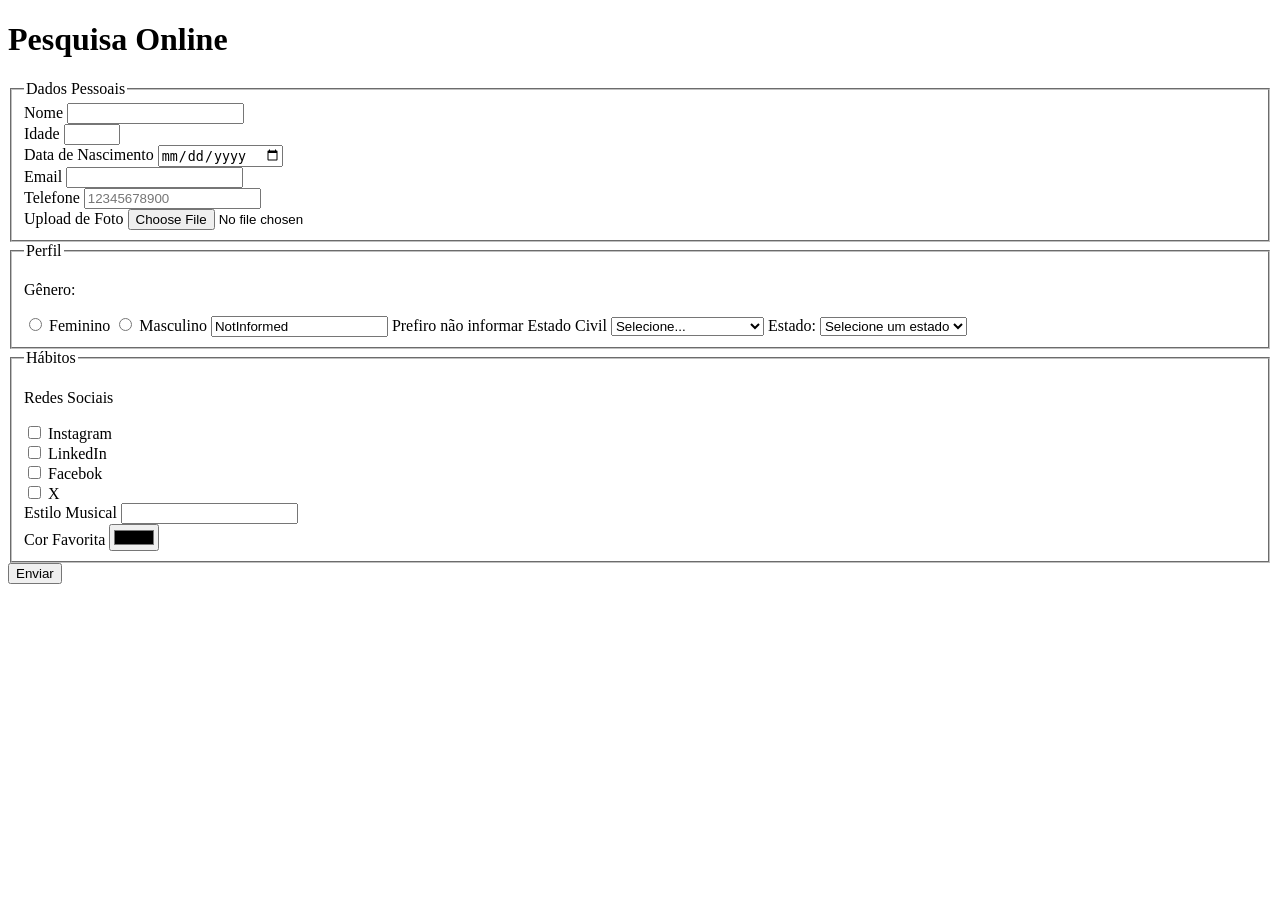
==== index.html @ a770c094 "Adiciona Opcao de Cor" ====
<!DOCTYPE html>
<html lang="pt-br">
<head>
    <meta charset="UTF-8">
    <meta name="viewport" content="width=device-width, initial-scale=1.0">
    <title>Pesquisa Culturama</title>
</head>
<body>
    <header>
        <h1>Pesquisa Online</h1>
    </header>
    <section>
        <form action="" method="get">
             <fieldset>
                
                 
                <legend>Dados Pessoais</legend>
                <label for="name">Nome</label>
                <input id="name" type="text" name="Username" required>
                <br>

                <label for="age">Idade</label>
                <input id="age" type="number" userAge="age" min="12" max="100" required>
                <br>

                <label for="birth">Data de Nascimento</label>
                <input id="birth" type="date" birthDate="birthDate">
                <br>

                <label for="email">Email</label>
                <input id="email" type="email" name="userEmail" required>
                <br>

                <label for="fone">Telefone</label>
                <input id="fone" type="tell" name="userFone" pattern="[0-9]{11}" placeholder="12345678900">
                <br>

                <label for="image">Upload de Foto</label>
                <input id="image" type="file" accept="image/*" name="userImage">
            </fieldset> 
            
            <fieldset>
                <legend>Perfil</legend>
                <p>Gênero: </p>
                <input id="fem" type="radio" name="userGender" value="Feminino" >
                <label for="fem">Feminino</label>

                <input id="masc" type="radio" name="userGender" value="Masculino">
                <label for="masc">Masculino</label> 
                
                <input type="neutro" name="userGender" value="NotInformed">
                <label for="neutro">Prefiro não informar</label>


                <label for="maritialStatus">Estado Civil</label>
                <select name="maritialStatus" id="maritialStatus">
                    <option value="404">Selecione...</option>
                    <option value="casado">Casado</option>
                    <option value="divorciado">Divorciado</option>
                    <option value="separado">Separado</option>
                    <option value="namorado">Namorando</option>
                    <option value="FicantePP">Ficante Premium Plus</option>
                    <option value="FicandoPremium">Ficante Premium</option>
                    <option value="ficando">Ficando</option>
                    <option value="conversando">Conversando</option>
                    <option value="Olhante">Olhante</option>
                    <option value="solteiro">Solteiro</option>
                    <option value="sozinho">Na vacas magras</option>
                </select>

                <label for="userEstade">Estado: </label>
                <select name="userEstade" id="userEstade">
                    <option value="">Selecione um estado</option>
                    <option value="AC">Acre</option>
                    <option value="AL">Alagoas</option>
                    <option value="AP">Amapá</option>
                    <option value="AM">Amazonas</option>
                    <option value="BA">Bahia</option>
                    <option value="CE">Ceará</option>
                    <option value="ES">Espírito Santo</option>
                    <option value="GO">Goiás</option>
                    <option value="MA">Maranhão</option>
                    <option value="MT">Mato Grosso</option>
                    <option value="MS">Mato Grosso do Sul</option>
                    <option value="MG">Minas Gerais</option>
                    <option value="PA">Pará</option>
                    <option value="PB">Paraíba</option>
                    <option value="PR">Paraná</option>
                    <option value="PE">Pernambuco</option>
                    <option value="PI">Piauí</option>
                    <option value="RJ">Rio de Janeiro</option>
                    <option value="RN">Rio Grande do Norte</option>
                    <option value="RS">Rio Grande do Sul</option>
                    <option value="RO">Rondônia</option>
                    <option value="RR">Roraima</option>
                    <option value="SC">Santa Catarina</option>
                    <option value="SP">São Paulo</option>
                    <option value="SE">Sergipe</option>
                    <option value="TO">Tocantins</option>
                    <option value="DF">Distrito Federal</option>
                </select>
            </fieldset>

            <fieldset>
                <legend>Hábitos</legend>
                    <p>Redes Sociais</p>
                <input type="checkbox" name="insta"
                value="insta" id="insta">
                <label for="insta">Instagram</label>
                <br>

                <input type="checkbox" name="linkedin"
                value="linkedIn" id="linkedin">
                <label for="linkedin">LinkedIn</label>
                <br>

                <input type="checkbox" name="facebook"
                value="facebook" id="facebook">
                <label for="facebook">Facebok</label>
                <br>

                <input type="checkbox" name="x"
                value="X" id="x">
                <label for="x">X</label>
                <br>

                <label for="musicStyle">Estilo Musical</label>
                <input list="styleTypes" id="musicStyle" type="text">
                <datalist id="styleTypes">
                    <option value="Rock">
                    <option value="Pop"></option>    
                    <option value="Samba"></option>]
                    <option value="Sertanejo"></option>
                    <option value="Louvor de Adoração"></option>
                </datalist>
                <br>

                <label for="favortieColor">Cor Favorita</label>
                <input type="color" name="UserfavortieColor" id="favortieColor">


            </fieldset>
        
            
            <button type="submit">Enviar</button>
        </form>
    </section>
</body>
</html>
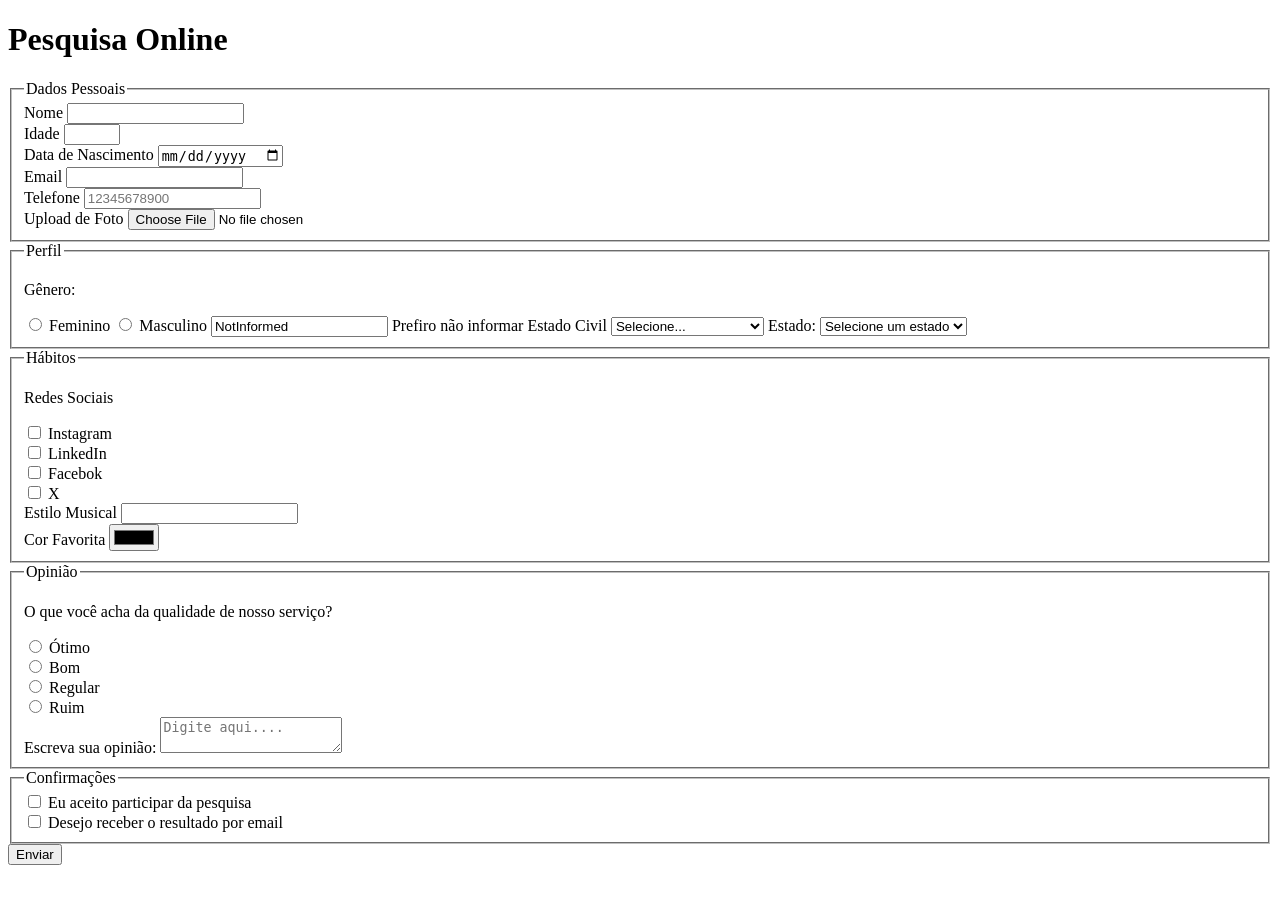
==== commit ecf1725c: "Adiciona sessão de termo da LGPD" ====
--- a/index.html
+++ b/index.html
@@ -140,6 +140,38 @@
 
 
             </fieldset>
+
+            <fieldset>
+                <legend>Opinião</legend>
+                <p>O que você acha da qualidade de nosso serviço? </p>
+                
+                <input type="radio" id="otimo" name="useropinion" value="otima">
+                <label for="otimo">Ótimo</label> <br>
+
+                <input type="radio" id="bom" name="useropinion" value="boa">
+                <label for="bom">Bom</label> <br>
+
+                <input type="radio" id="regular" name="useropinion" value="regular">
+                <label for="regular">Regular</label> <br>
+
+                <input type="radio" id="ruim " name="useropinion" value="ruim">
+                <label for="ruim">Ruim</label> <br>
+
+                <label for="comment">Escreva sua opinião:</label>
+                <textarea name="UserComment" id="comment" placeholder="Digite aqui...."></textarea>
+            </fieldset>
+
+            <fieldset>
+                <legend>Confirmações</legend>
+                <input type="checkbox" name="userLgpd" id="userLgpdTerm" value="true" required>
+                <label for="userLgpdTerm">Eu aceito participar da pesquisa</label> <br>
+
+                <input type="checkbox" name="userGetResults" id="getResults" value="true">
+                <label for="userLgpdTerm">Desejo receber o resultado por email</label> <br>
+
+
+
+            </fieldset>
         
             
             <button type="submit">Enviar</button>
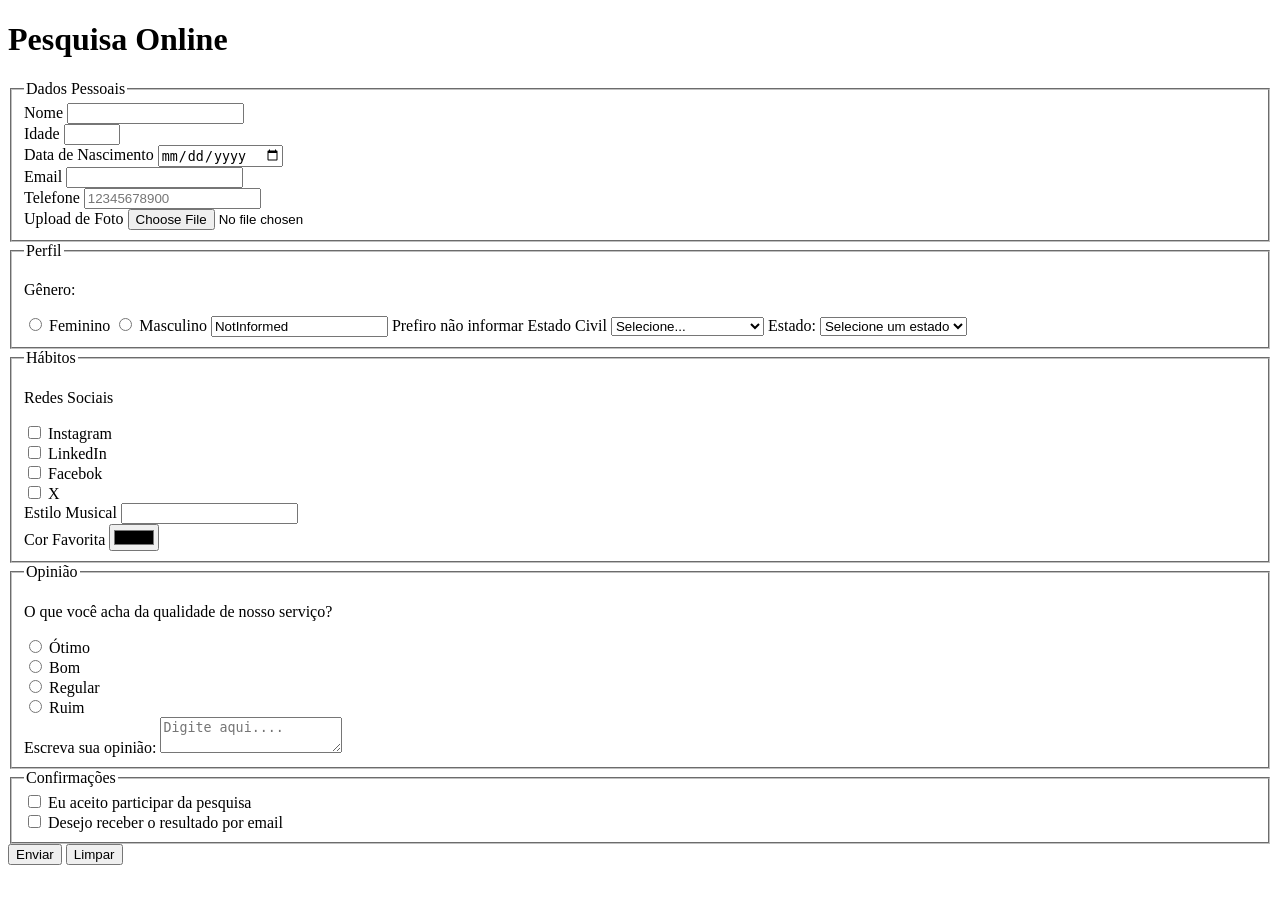
==== commit 4595cea9: "Adiciona botao limpar" ====
--- a/index.html
+++ b/index.html
@@ -168,13 +168,13 @@
 
                 <input type="checkbox" name="userGetResults" id="getResults" value="true">
                 <label for="userLgpdTerm">Desejo receber o resultado por email</label> <br>
+            </fieldset>
 
-
-
-            </fieldset>
+            
         
             
             <button type="submit">Enviar</button>
+            <button type="reset">Limpar</button>
         </form>
     </section>
 </body>
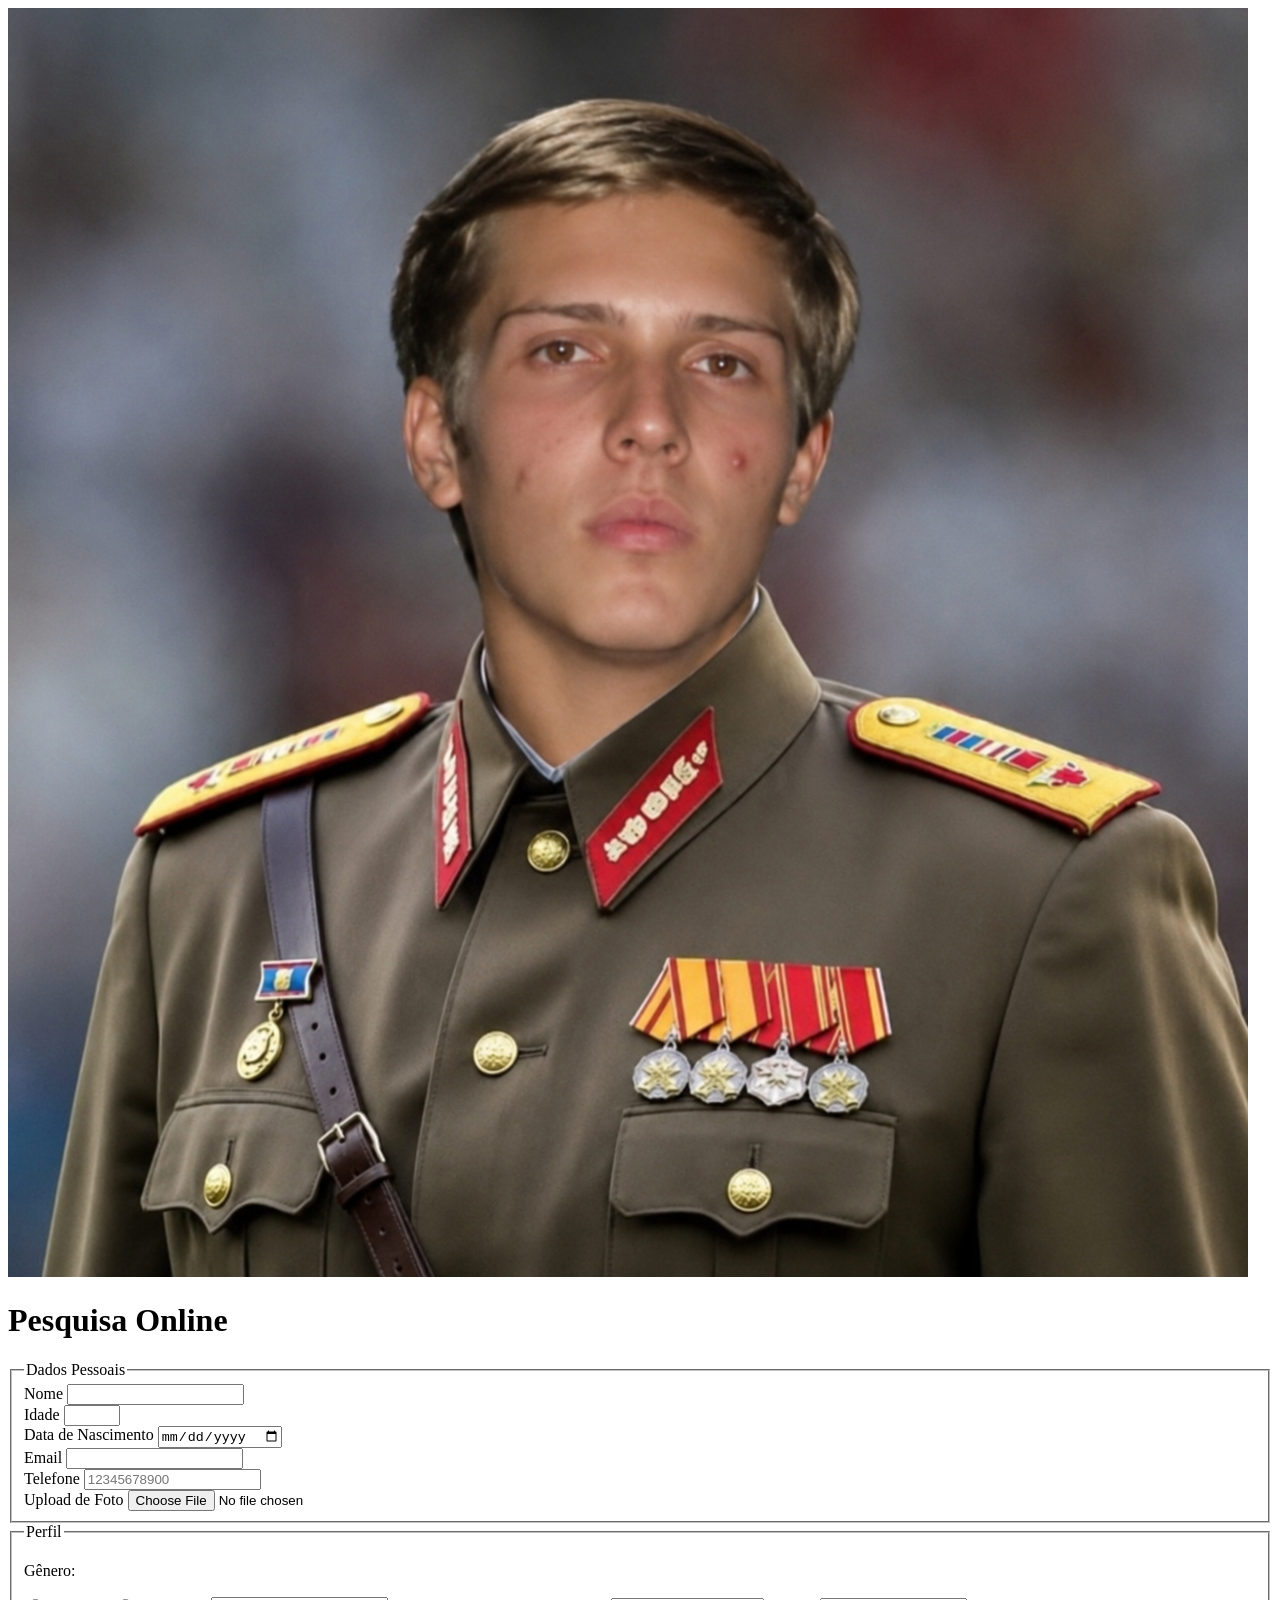
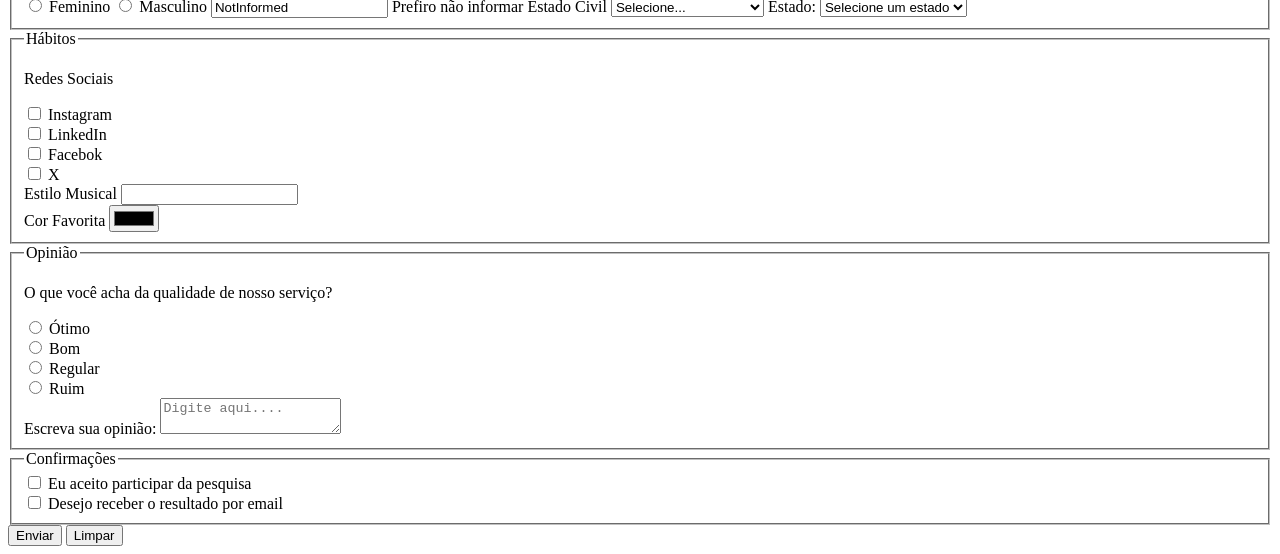
==== commit feb706fd: "Adiciona Logo" ====
--- a/index.html
+++ b/index.html
@@ -3,11 +3,15 @@
 <head>
     <meta charset="UTF-8">
     <meta name="viewport" content="width=device-width, initial-scale=1.0">
+    <link rel="icon" href="img/favicon.png">
     <title>Pesquisa Culturama</title>
+    
 </head>
 <body>
     <header>
+        <img src="img/favicon.png" alt="djulioditador">
         <h1>Pesquisa Online</h1>
+        
     </header>
     <section>
         <form action="" method="get">
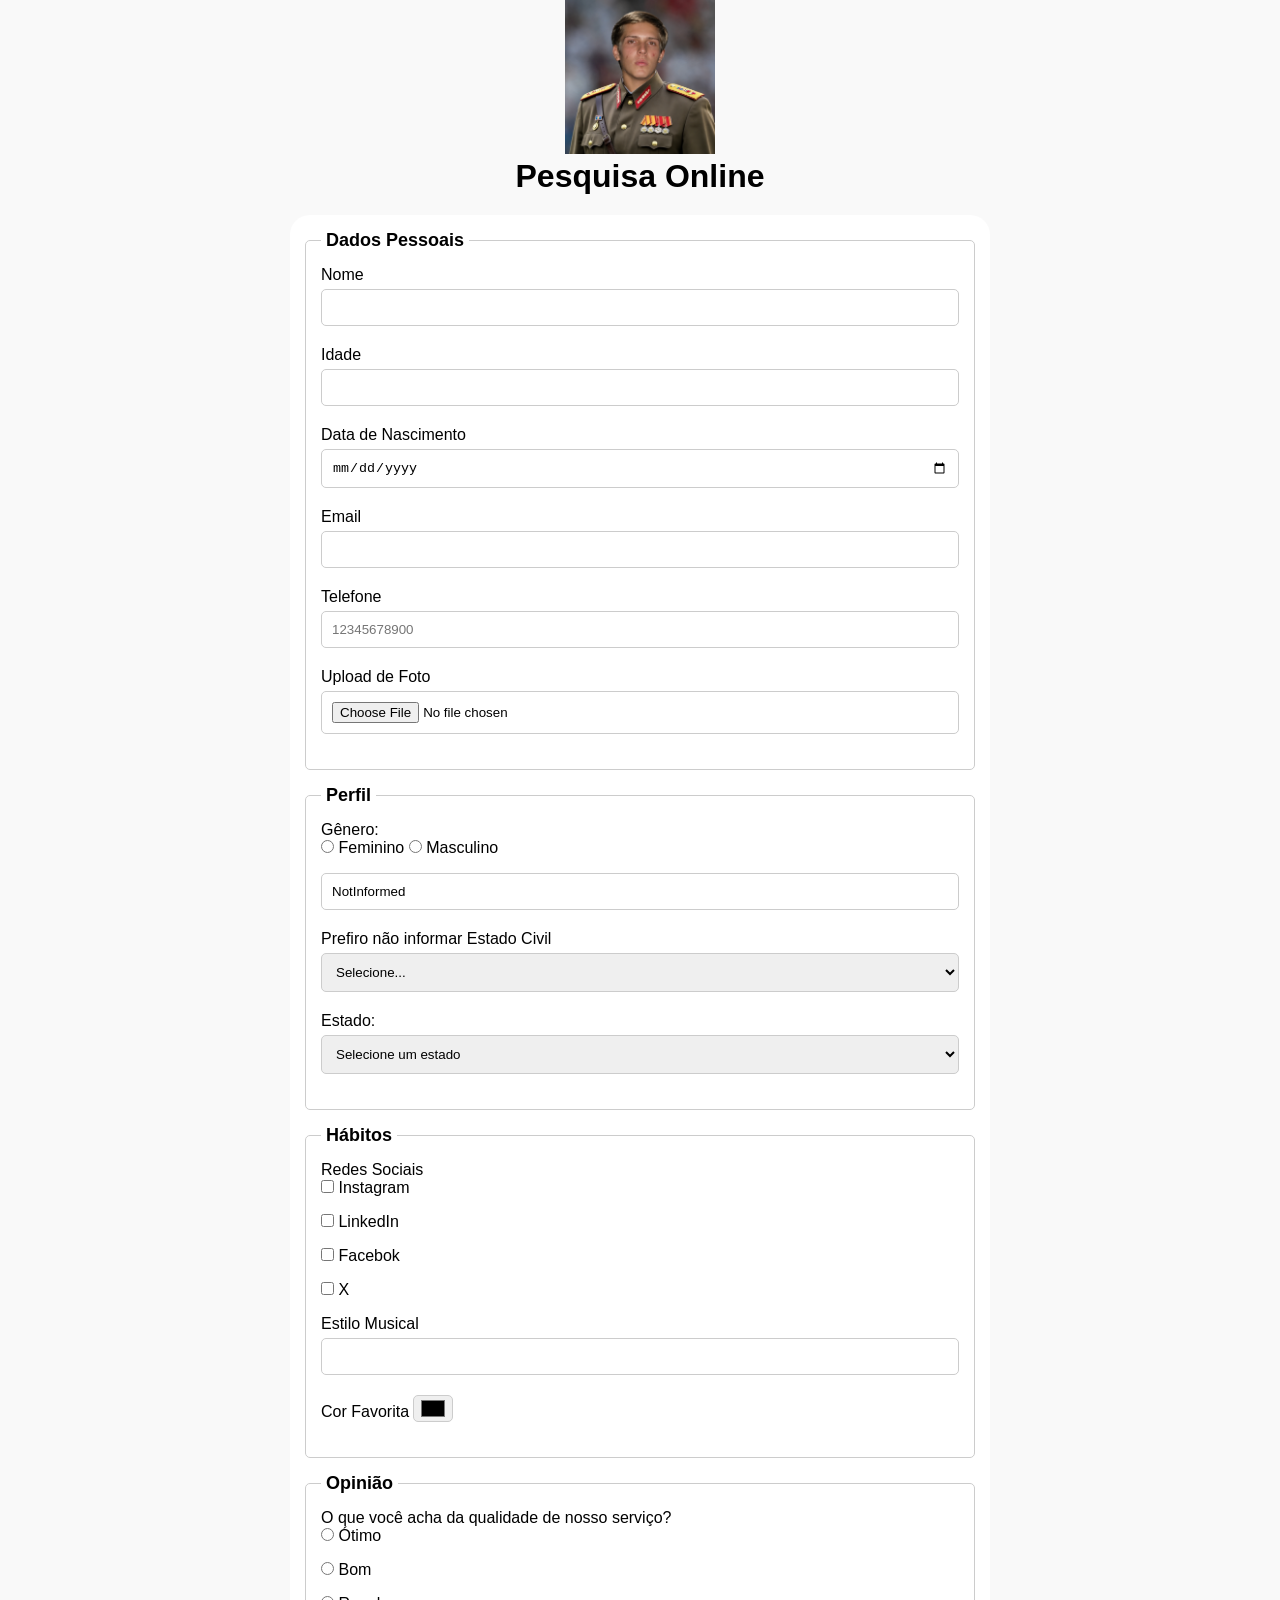
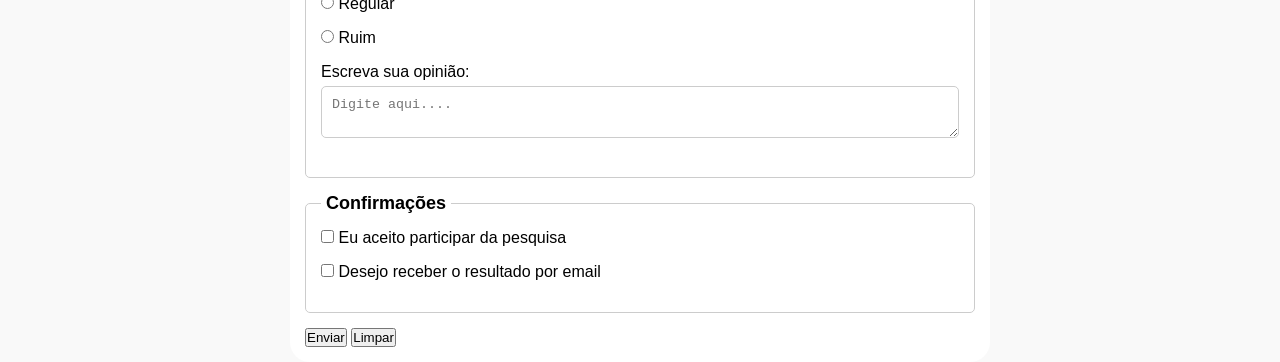
==== commit 4b809ff6: "Estilos dos Campos" ====
--- a/index.html
+++ b/index.html
@@ -3,183 +3,190 @@
 <head>
     <meta charset="UTF-8">
     <meta name="viewport" content="width=device-width, initial-scale=1.0">
+    <link rel="stylesheet" href="styles.css">
     <link rel="icon" href="img/favicon.png">
+    <link rel="preconnect" href="https://fonts.googleapis.com">
+    <link rel="preconnect" href="https://fonts.gstatic.com" crossorigin>
+    <link href="https://fonts.googleapis.com/css2?family=Fjalla+One&family=Work+Sans&display=swap" rel="stylesheet">
     <title>Pesquisa Culturama</title>
     
 </head>
 <body>
-    <header>
-        <img src="img/favicon.png" alt="djulioditador">
-        <h1>Pesquisa Online</h1>
-        
-    </header>
-    <section>
-        <form action="" method="get">
-             <fieldset>
+    <main>
+        <header>
+            <img src="img/favicon.png" alt="djulioditador">
+            <h1>Pesquisa Online</h1>
+            
+        </header>
+        <section>
+            <form action="" method="get">
+                <fieldset>
+                    
+                    
+                    <legend>Dados Pessoais</legend>
+                    <label for="name">Nome</label>
+                    <input id="name" type="text" name="Username" required>
+                    <br>
+
+                    <label for="age">Idade</label>
+                    <input id="age" type="number" userAge="age" min="12" max="100" required>
+                    <br>
+
+                    <label for="birth">Data de Nascimento</label>
+                    <input id="birth" type="date" birthDate="birthDate">
+                    <br>
+
+                    <label for="email">Email</label>
+                    <input id="email" type="email" name="userEmail" required>
+                    <br>
+
+                    <label for="fone">Telefone</label>
+                    <input id="fone" type="tell" name="userFone" pattern="[0-9]{11}" placeholder="12345678900">
+                    <br>
+
+                    <label for="image">Upload de Foto</label>
+                    <input id="image" type="file" accept="image/*" name="userImage">
+                </fieldset> 
                 
-                 
-                <legend>Dados Pessoais</legend>
-                <label for="name">Nome</label>
-                <input id="name" type="text" name="Username" required>
-                <br>
+                <fieldset>
+                    <legend>Perfil</legend>
+                    <p>Gênero: </p>
+                    <input id="fem" type="radio" name="userGender" value="Feminino" >
+                    <label for="fem">Feminino</label>
 
-                <label for="age">Idade</label>
-                <input id="age" type="number" userAge="age" min="12" max="100" required>
-                <br>
-
-                <label for="birth">Data de Nascimento</label>
-                <input id="birth" type="date" birthDate="birthDate">
-                <br>
-
-                <label for="email">Email</label>
-                <input id="email" type="email" name="userEmail" required>
-                <br>
-
-                <label for="fone">Telefone</label>
-                <input id="fone" type="tell" name="userFone" pattern="[0-9]{11}" placeholder="12345678900">
-                <br>
-
-                <label for="image">Upload de Foto</label>
-                <input id="image" type="file" accept="image/*" name="userImage">
-            </fieldset> 
-            
-            <fieldset>
-                <legend>Perfil</legend>
-                <p>Gênero: </p>
-                <input id="fem" type="radio" name="userGender" value="Feminino" >
-                <label for="fem">Feminino</label>
-
-                <input id="masc" type="radio" name="userGender" value="Masculino">
-                <label for="masc">Masculino</label> 
-                
-                <input type="neutro" name="userGender" value="NotInformed">
-                <label for="neutro">Prefiro não informar</label>
+                    <input id="masc" type="radio" name="userGender" value="Masculino">
+                    <label for="masc">Masculino</label> 
+                    
+                    <input type="neutro" name="userGender" value="NotInformed">
+                    <label for="neutro">Prefiro não informar</label>
 
 
-                <label for="maritialStatus">Estado Civil</label>
-                <select name="maritialStatus" id="maritialStatus">
-                    <option value="404">Selecione...</option>
-                    <option value="casado">Casado</option>
-                    <option value="divorciado">Divorciado</option>
-                    <option value="separado">Separado</option>
-                    <option value="namorado">Namorando</option>
-                    <option value="FicantePP">Ficante Premium Plus</option>
-                    <option value="FicandoPremium">Ficante Premium</option>
-                    <option value="ficando">Ficando</option>
-                    <option value="conversando">Conversando</option>
-                    <option value="Olhante">Olhante</option>
-                    <option value="solteiro">Solteiro</option>
-                    <option value="sozinho">Na vacas magras</option>
-                </select>
+                    <label for="maritialStatus">Estado Civil</label>
+                    <select name="maritialStatus" id="maritialStatus">
+                        <option value="404">Selecione...</option>
+                        <option value="casado">Casado</option>
+                        <option value="divorciado">Divorciado</option>
+                        <option value="separado">Separado</option>
+                        <option value="namorado">Namorando</option>
+                        <option value="FicantePP">Ficante Premium Plus</option>
+                        <option value="FicandoPremium">Ficante Premium</option>
+                        <option value="ficando">Ficando</option>
+                        <option value="conversando">Conversando</option>
+                        <option value="Olhante">Olhante</option>
+                        <option value="solteiro">Solteiro</option>
+                        <option value="sozinho">Na vacas magras</option>
+                    </select>
 
-                <label for="userEstade">Estado: </label>
-                <select name="userEstade" id="userEstade">
-                    <option value="">Selecione um estado</option>
-                    <option value="AC">Acre</option>
-                    <option value="AL">Alagoas</option>
-                    <option value="AP">Amapá</option>
-                    <option value="AM">Amazonas</option>
-                    <option value="BA">Bahia</option>
-                    <option value="CE">Ceará</option>
-                    <option value="ES">Espírito Santo</option>
-                    <option value="GO">Goiás</option>
-                    <option value="MA">Maranhão</option>
-                    <option value="MT">Mato Grosso</option>
-                    <option value="MS">Mato Grosso do Sul</option>
-                    <option value="MG">Minas Gerais</option>
-                    <option value="PA">Pará</option>
-                    <option value="PB">Paraíba</option>
-                    <option value="PR">Paraná</option>
-                    <option value="PE">Pernambuco</option>
-                    <option value="PI">Piauí</option>
-                    <option value="RJ">Rio de Janeiro</option>
-                    <option value="RN">Rio Grande do Norte</option>
-                    <option value="RS">Rio Grande do Sul</option>
-                    <option value="RO">Rondônia</option>
-                    <option value="RR">Roraima</option>
-                    <option value="SC">Santa Catarina</option>
-                    <option value="SP">São Paulo</option>
-                    <option value="SE">Sergipe</option>
-                    <option value="TO">Tocantins</option>
-                    <option value="DF">Distrito Federal</option>
-                </select>
-            </fieldset>
+                    <label for="userEstade">Estado: </label>
+                    <select name="userEstade" id="userEstade">
+                        <option value="">Selecione um estado</option>
+                        <option value="AC">Acre</option>
+                        <option value="AL">Alagoas</option>
+                        <option value="AP">Amapá</option>
+                        <option value="AM">Amazonas</option>
+                        <option value="BA">Bahia</option>
+                        <option value="CE">Ceará</option>
+                        <option value="ES">Espírito Santo</option>
+                        <option value="GO">Goiás</option>
+                        <option value="MA">Maranhão</option>
+                        <option value="MT">Mato Grosso</option>
+                        <option value="MS">Mato Grosso do Sul</option>
+                        <option value="MG">Minas Gerais</option>
+                        <option value="PA">Pará</option>
+                        <option value="PB">Paraíba</option>
+                        <option value="PR">Paraná</option>
+                        <option value="PE">Pernambuco</option>
+                        <option value="PI">Piauí</option>
+                        <option value="RJ">Rio de Janeiro</option>
+                        <option value="RN">Rio Grande do Norte</option>
+                        <option value="RS">Rio Grande do Sul</option>
+                        <option value="RO">Rondônia</option>
+                        <option value="RR">Roraima</option>
+                        <option value="SC">Santa Catarina</option>
+                        <option value="SP">São Paulo</option>
+                        <option value="SE">Sergipe</option>
+                        <option value="TO">Tocantins</option>
+                        <option value="DF">Distrito Federal</option>
+                    </select>
+                </fieldset>
 
-            <fieldset>
-                <legend>Hábitos</legend>
-                    <p>Redes Sociais</p>
-                <input type="checkbox" name="insta"
-                value="insta" id="insta">
-                <label for="insta">Instagram</label>
-                <br>
+                <fieldset>
+                    <legend>Hábitos</legend>
+                        <p>Redes Sociais</p>
+                    <input type="checkbox" name="insta"
+                    value="insta" id="insta">
+                    <label for="insta">Instagram</label>
+                    <br>
 
-                <input type="checkbox" name="linkedin"
-                value="linkedIn" id="linkedin">
-                <label for="linkedin">LinkedIn</label>
-                <br>
+                    <input type="checkbox" name="linkedin"
+                    value="linkedIn" id="linkedin">
+                    <label for="linkedin">LinkedIn</label>
+                    <br>
 
-                <input type="checkbox" name="facebook"
-                value="facebook" id="facebook">
-                <label for="facebook">Facebok</label>
-                <br>
+                    <input type="checkbox" name="facebook"
+                    value="facebook" id="facebook">
+                    <label for="facebook">Facebok</label>
+                    <br>
 
-                <input type="checkbox" name="x"
-                value="X" id="x">
-                <label for="x">X</label>
-                <br>
+                    <input type="checkbox" name="x"
+                    value="X" id="x">
+                    <label for="x">X</label>
+                    <br>
 
-                <label for="musicStyle">Estilo Musical</label>
-                <input list="styleTypes" id="musicStyle" type="text">
-                <datalist id="styleTypes">
-                    <option value="Rock">
-                    <option value="Pop"></option>    
-                    <option value="Samba"></option>]
-                    <option value="Sertanejo"></option>
-                    <option value="Louvor de Adoração"></option>
-                </datalist>
-                <br>
+                    <label for="musicStyle">Estilo Musical</label>
+                    <input list="styleTypes" id="musicStyle" type="text">
+                    <datalist id="styleTypes">
+                        <option value="Rock">
+                        <option value="Pop"></option>    
+                        <option value="Samba"></option>]
+                        <option value="Sertanejo"></option>
+                        <option value="Louvor de Adoração"></option>
+                    </datalist>
+                    <br>
 
-                <label for="favortieColor">Cor Favorita</label>
-                <input type="color" name="UserfavortieColor" id="favortieColor">
+                    <label for="favortieColor">Cor Favorita</label>
+                    <input type="color" name="UserfavortieColor" id="favortieColor">
 
 
-            </fieldset>
+                </fieldset>
 
-            <fieldset>
-                <legend>Opinião</legend>
-                <p>O que você acha da qualidade de nosso serviço? </p>
+                <fieldset>
+                    <legend>Opinião</legend>
+                    <p>O que você acha da qualidade de nosso serviço? </p>
+                    
+                    <input type="radio" id="otimo" name="useropinion" value="otima">
+                    <label for="otimo">Ótimo</label> <br>
+
+                    <input type="radio" id="bom" name="useropinion" value="boa">
+                    <label for="bom">Bom</label> <br>
+
+                    <input type="radio" id="regular" name="useropinion" value="regular">
+                    <label for="regular">Regular</label> <br>
+
+                    <input type="radio" id="ruim " name="useropinion" value="ruim">
+                    <label for="ruim">Ruim</label> <br>
+
+                    <label for="comment">Escreva sua opinião:</label>
+                    <textarea name="UserComment" id="comment" placeholder="Digite aqui...."></textarea>
+                </fieldset>
+
+                <fieldset>
+                    <legend>Confirmações</legend>
+                    <input type="checkbox" name="userLgpd" id="userLgpdTerm" value="true" required>
+                    <label for="userLgpdTerm">Eu aceito participar da pesquisa</label> <br>
+
+                    <input type="checkbox" name="userGetResults" id="getResults" value="true">
+                    <label for="userLgpdTerm">Desejo receber o resultado por email</label> <br>
+                </fieldset>
+
                 
-                <input type="radio" id="otimo" name="useropinion" value="otima">
-                <label for="otimo">Ótimo</label> <br>
+            
+                
+                <button type="submit">Enviar</button>
+                <button type="reset">Limpar</button>
+            </form>
+        </section>        
+    </main>
 
-                <input type="radio" id="bom" name="useropinion" value="boa">
-                <label for="bom">Bom</label> <br>
-
-                <input type="radio" id="regular" name="useropinion" value="regular">
-                <label for="regular">Regular</label> <br>
-
-                <input type="radio" id="ruim " name="useropinion" value="ruim">
-                <label for="ruim">Ruim</label> <br>
-
-                <label for="comment">Escreva sua opinião:</label>
-                <textarea name="UserComment" id="comment" placeholder="Digite aqui...."></textarea>
-            </fieldset>
-
-            <fieldset>
-                <legend>Confirmações</legend>
-                <input type="checkbox" name="userLgpd" id="userLgpdTerm" value="true" required>
-                <label for="userLgpdTerm">Eu aceito participar da pesquisa</label> <br>
-
-                <input type="checkbox" name="userGetResults" id="getResults" value="true">
-                <label for="userLgpdTerm">Desejo receber o resultado por email</label> <br>
-            </fieldset>
-
-            
-        
-            
-            <button type="submit">Enviar</button>
-            <button type="reset">Limpar</button>
-        </form>
-    </section>
 </body>
 </html>
--- a/styles.css
+++ b/styles.css
@@ -0,0 +1,72 @@
+* {
+    margin: 0;
+    padding: 0;
+    box-sizing: border-box;
+}
+
+body{
+    background-color: #f9f9f9;
+    font-family: "Work Sans", sans-serif;
+}
+
+main{
+    width: 100%;
+    max-width: 700px;
+    margin: 0 auto;
+}
+
+header{
+    text-align: center;
+    margin-bottom: 20px;
+}
+img{
+    width: 150px;
+}
+h1{
+    font-family: "Fjalla One", sans-serif;
+}
+form{
+    background-color: #ffffff;
+    padding: 15px;
+    border-radius: 20px;
+}
+
+fieldset{
+    padding: 15px;
+    border: 1px solid #cccccc;
+    border-radius: 5px;
+    margin-bottom: 15px;
+}
+
+legend{
+    font-weight: bold;
+    font-size: 18px;
+    padding: 0 5px;
+}
+
+label{
+    display: inline-block;
+    margin-bottom: 5px;
+}
+
+input, select, textarea{
+    width: 100%;
+    padding: 10px;
+    margin-bottom: 20px;
+    border: 1px solid #cccccc;
+    border-radius: 5px;
+}
+
+textarea {
+    min-width: 100px;
+}
+
+input[type="radio"],
+input[type="checkbox"]{
+    width: auto;
+}
+input[type="color"]{
+    width: 40px;
+    padding: 0 5px;
+}
+
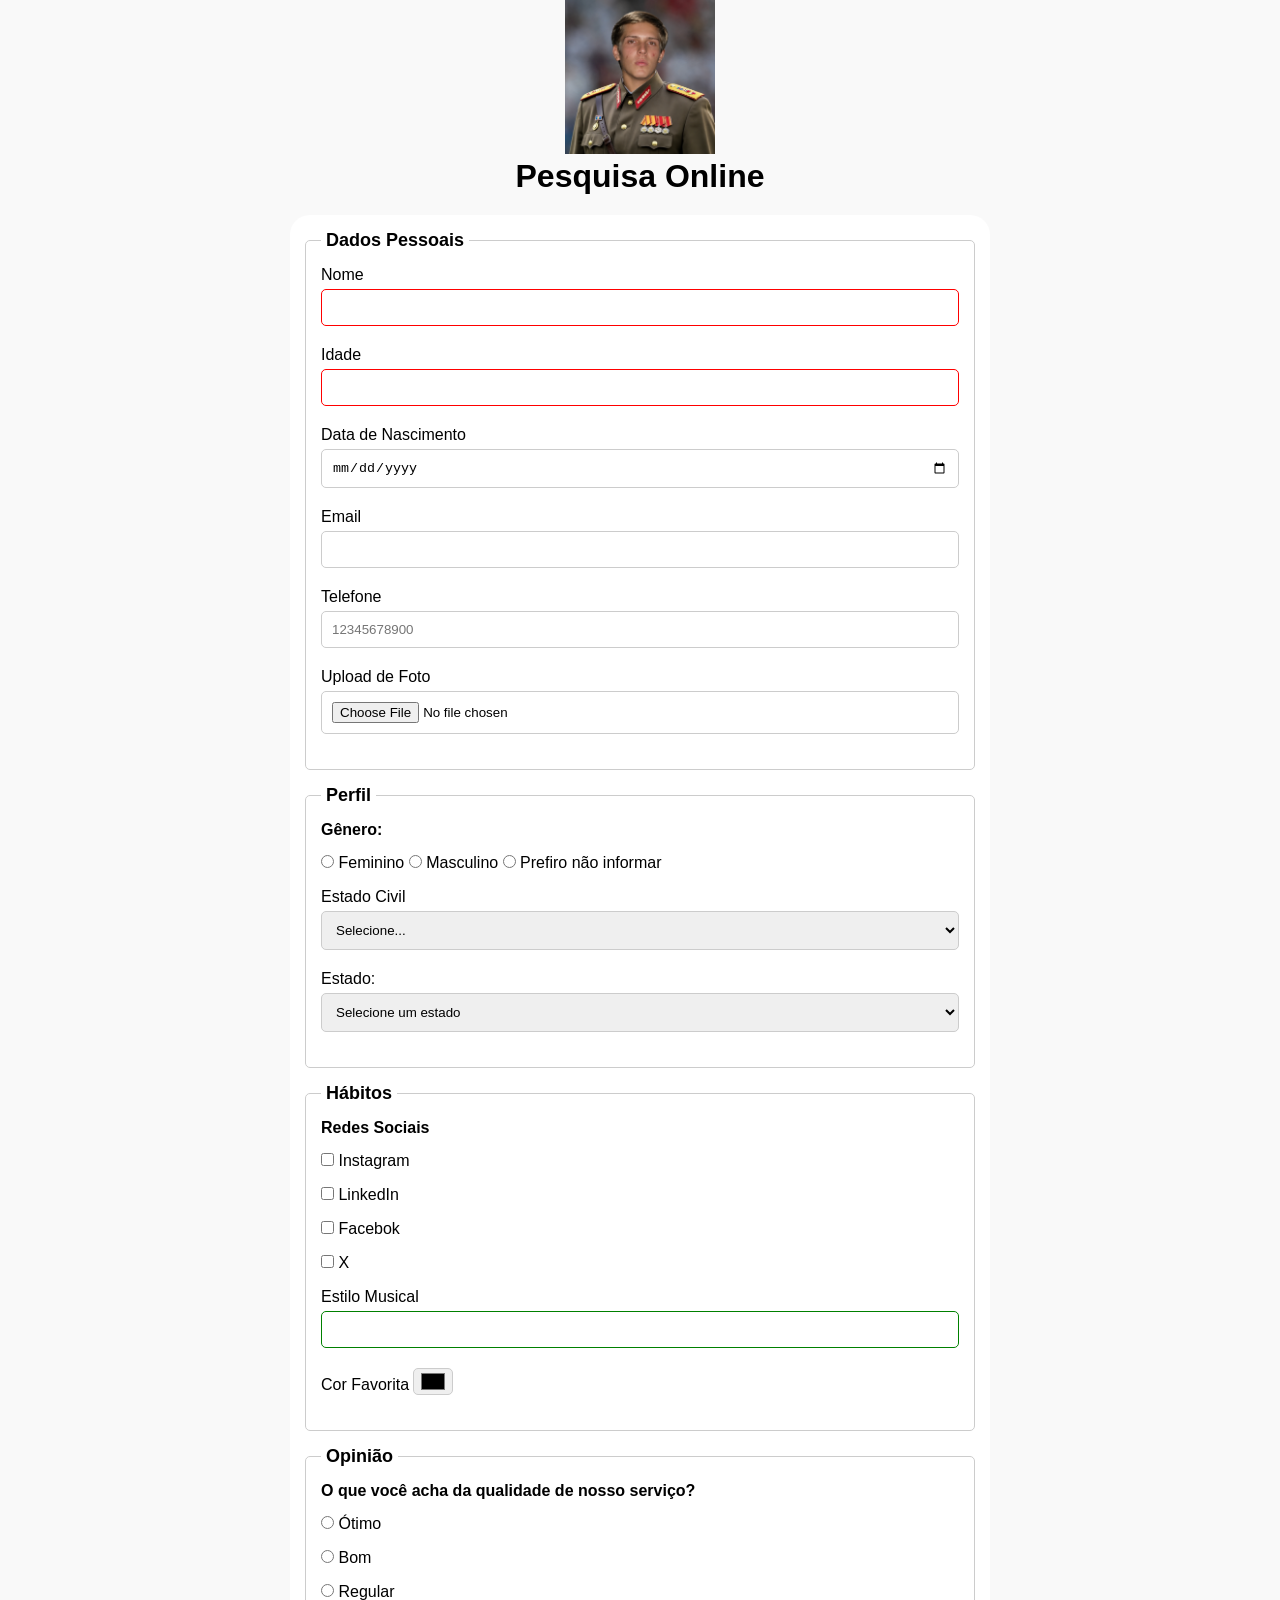
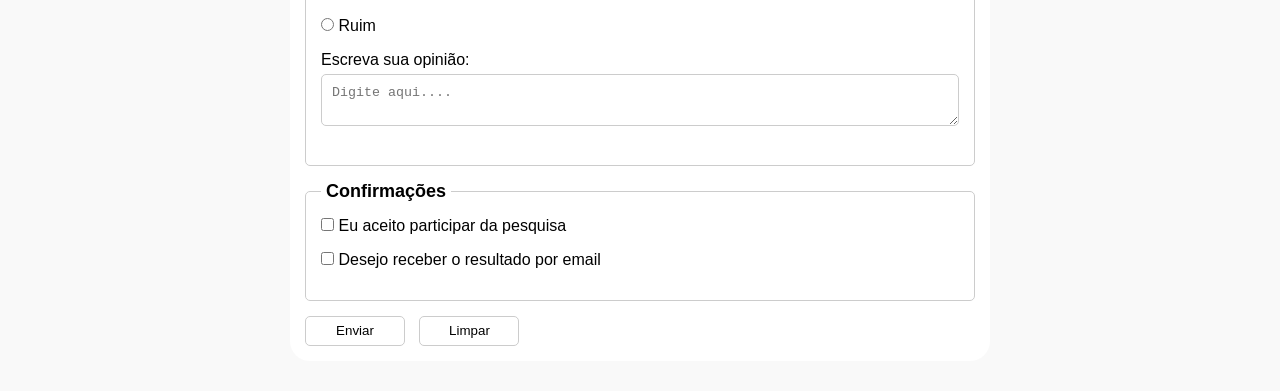
==== commit ffdc1ae1: "Pagina de Sucesso do Formulario" ====
--- a/index.html
+++ b/index.html
@@ -19,7 +19,7 @@
             
         </header>
         <section>
-            <form action="" method="get">
+            <form action="sucesso.html" method="get">
                 <fieldset>
                     
                     
@@ -57,8 +57,8 @@
                     <input id="masc" type="radio" name="userGender" value="Masculino">
                     <label for="masc">Masculino</label> 
                     
-                    <input type="neutro" name="userGender" value="NotInformed">
-                    <label for="neutro">Prefiro não informar</label>
+                    <input id="neutro" type="radio" name="userGender" value="NotInformed">
+                    <label for="neutro">Prefiro não informar</label> <br>
 
 
                     <label for="maritialStatus">Estado Civil</label>
--- a/styles.css
+++ b/styles.css
@@ -2,6 +2,7 @@
     margin: 0;
     padding: 0;
     box-sizing: border-box;
+
 }
 
 body{
@@ -29,6 +30,7 @@
     background-color: #ffffff;
     padding: 15px;
     border-radius: 20px;
+    margin-bottom: 30px;
 }
 
 fieldset{
@@ -47,6 +49,10 @@
 label{
     display: inline-block;
     margin-bottom: 5px;
+}
+p{
+    margin-bottom: 15px;
+    font-weight: bold;  
 }
 
 input, select, textarea{
@@ -70,3 +76,32 @@
     padding: 0 5px;
 }
 
+input[type="text"]:invalid,
+input[type="number"]:invalid{
+    border-color: red;
+}
+
+input[type="text"]:valid,
+input[type="number"]:valid{
+    border-color: green;
+}
+
+button{
+    width: 100px;
+    height: 30px;
+    margin-right: 10px;
+    background-color: #ffffff;
+    border: 1px solid #cccccc;
+    border-radius: 5px;
+    cursor: pointer;
+}
+
+button[type="submit"]:hover{
+    background-color: #7a7a7a;
+    color: #ffffff;
+}
+
+button[type="submit"]:hover{
+    background-color: #7a7a7a;
+    color: #ffffff;
+}
